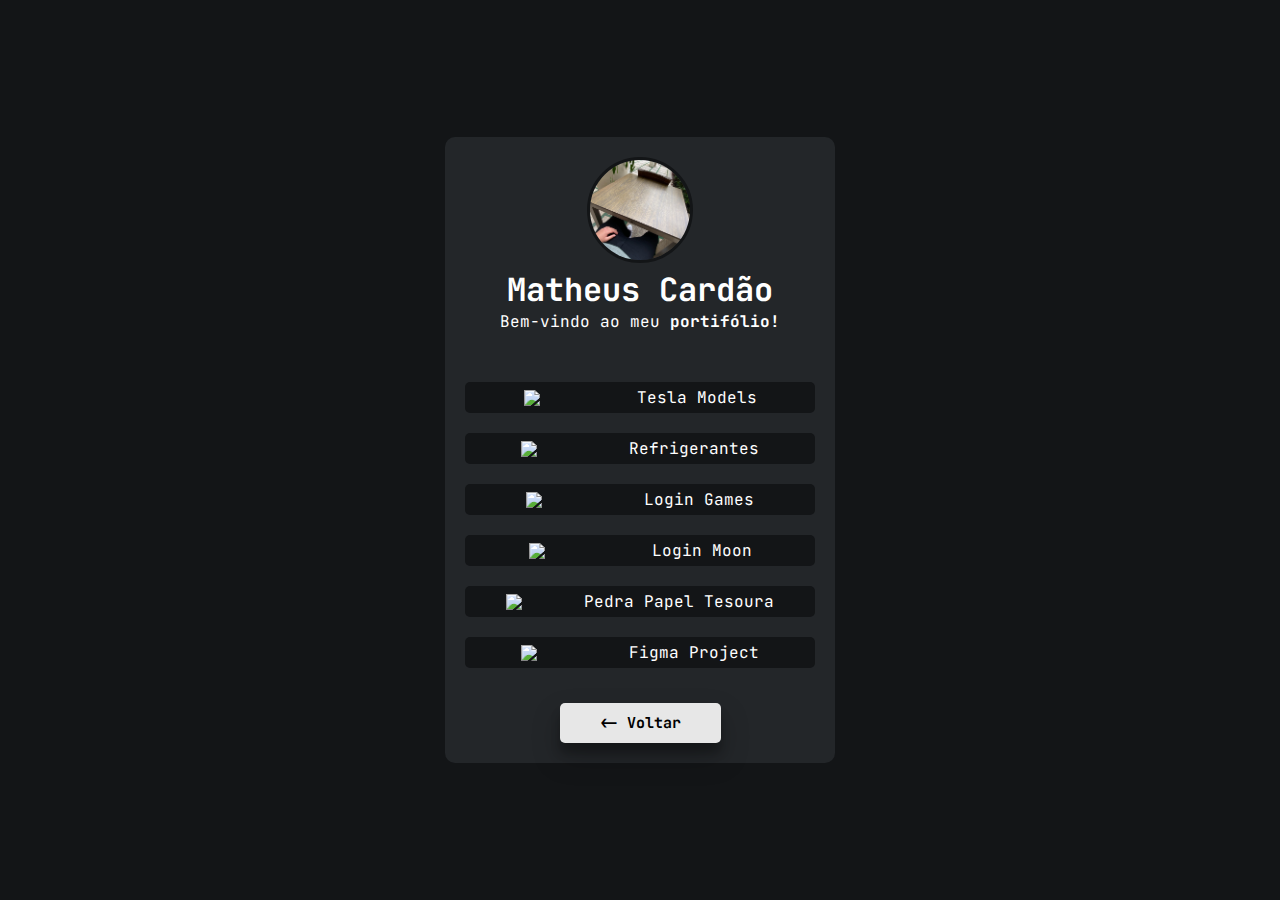
==== Linktree/linktree.html @ 77cb1af1 "First-Commit" ====
<!DOCTYPE html>
<html lang="en">
    <head>
        <meta charset="UTF-8">
        <meta name="viewport" content="width=device-width, initial-scale=1.0">
        <link rel="stylesheet" href="style_linktree.css">
        <title>Linktree | Matheus Cardão</title>
    </head>
    <body>  
        <div class="container">
            <img class="profile" src="./img/Foto4.jpg" alt="Foto-link-tree">

            <h1>Matheus Cardão</h1>
            <p class="sub-title">Bem-vindo ao meu <b>portifólio!</b></p>

            <a href="#" class="link">
                <img class="linktree-img" src="https://img.icons8.com/?size=40&id=25659&format=png&color=ffffff">
                <p>Tesla Models</p>
            </a>

            <a href="#" class="link">
                <img class="linktree-img" src="https://img.icons8.com/?size=40&id=9vsfuPX33Ri2&format=png&color=ffffff">
                <p>Refrigerantes</p>
            </a>

            <a href="#" class="link">
                <img class="linktree-img" src="https://img.icons8.com/?size=40&id=7314&format=png&color=ffffff">
                <p>Login Games</p>
            </a>

            <a href="#" class="link">
                <img class="linktree-img" src="https://img.icons8.com/?size=40&id=26031&format=png&color=ffffff">
                <p>Login Moon</p>
            </a>

            <a href="#" class="link">
                <img class="linktree-img" src="https://img.icons8.com/?size=40&id=37409&format=png&color=ffffff">
                <p>Pedra Papel Tesoura</p>
            </a>

            <a href="#" class="link">
                <img class="linktree-img" src="https://img.icons8.com/?size=40&id=GflC6KLkdd0Y&format=png&color=ffffff">
                <p>Figma Project</p>
            </a>

            <a href="../index.html"><button> <- Voltar</button></a>

        </div>
    </body>
</html>
---- Linktree/style_linktree.css ----
@import url('https://fonts.googleapis.com/css2?family=JetBrains+Mono:ital,wght@0,100..800;1,100..800&display=swap');

* {
    padding: 0;
    margin: 0;
}

body {
    font-family: "JetBrains Mono", monospace;
    background-color: #131517;
    color: #fff;
    height: 100vh;
    display: flex;
    align-items: center;
    justify-content: center;
}

.container {
    background-color: #232629;
    border-radius: 10px;
    padding: 20px;
    text-align: center;
    width: 350px;
    max-width: 70%; 
}

.profile {
    width: 100px;
    height: 100px;
    border-radius: 50%;
    object-fit: cover;
    border: 3px solid #131517;
}

.sub-title {
    margin-bottom: 50px;
}

.link {
    display: flex;
    align-items: center;
    justify-content: space-around;
    padding: 5px 10px;
    border-radius: 5px;
    margin: 20px 0;
    text-decoration: none;
    outline: none;
    background-color: #131517;

    p {
        color: #fff;
    }
}

button {
    background-color: #e7e7e7;
    border: none;
    border-radius: 5px;
    height: 40px;
    font-size: 15px;
    width: auto;
    padding: 0px 40px;
    font-weight: bold;
    cursor: pointer;
    transition: 0.3s ease-in-out;
    font-family: "JetBrains Mono", monospace;
    box-shadow: rgba(0, 0, 0, 0.25) 0px 14px 28px, rgba(0, 0, 0, 0.22) 0px 10px 10px;
    margin-top: 15px;
}

button:hover {
    opacity: 0.8;
    transform: scale(1.05);
}
button:active {
    opacity: 0.6;
    transform: scale(0.85);
}

a:hover {
    opacity: 0.8;
    transform: scale(1.05);
}
a:active {
    opacity: 0.6;
    transform: scale(1);
}
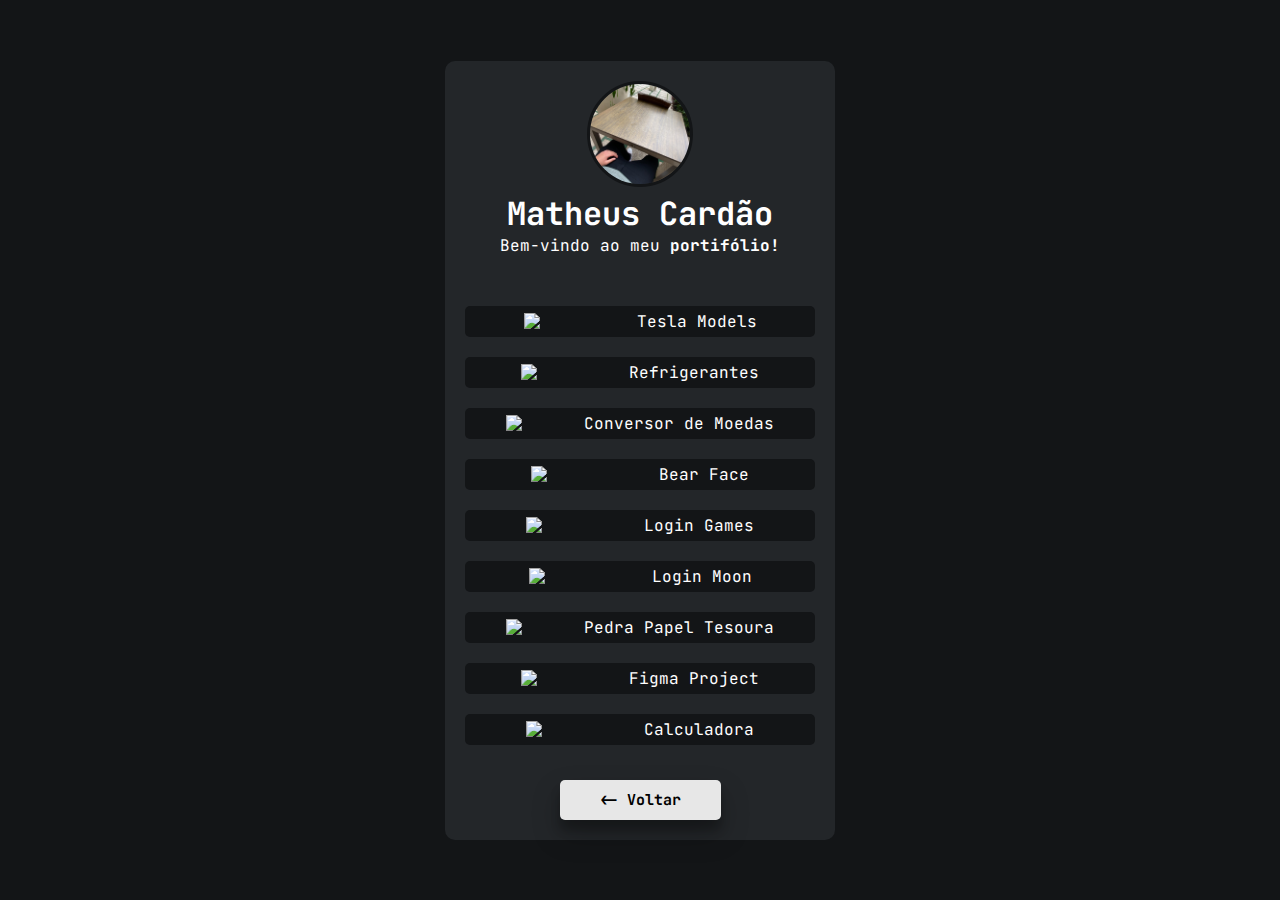
==== commit aa651d78: "Alteração no Linktree - Colocando os links dos projetos" ====
--- a/Linktree/linktree.html
+++ b/Linktree/linktree.html
@@ -13,34 +13,49 @@
             <h1>Matheus Cardão</h1>
             <p class="sub-title">Bem-vindo ao meu <b>portifólio!</b></p>
 
-            <a href="#" class="link">
+            <a href="https://matheuscardao.github.io/Tesla/" class="link">
                 <img class="linktree-img" src="https://img.icons8.com/?size=40&id=25659&format=png&color=ffffff">
                 <p>Tesla Models</p>
             </a>
 
-            <a href="#" class="link">
+            <a href="https://matheuscardao.github.io/Soda/" class="link">
                 <img class="linktree-img" src="https://img.icons8.com/?size=40&id=9vsfuPX33Ri2&format=png&color=ffffff">
                 <p>Refrigerantes</p>
             </a>
 
-            <a href="#" class="link">
+            <a href="https://matheuscardao.github.io/Conversor/" class="link">
+                <img class="linktree-img" src="https://img.icons8.com/?size=40&id=9vsfuPX33Ri2&format=png&color=ffffff">
+                <p>Conversor de Moedas</p>
+            </a>
+
+            <a href="https://matheuscardao.github.io/Bear-Face/" class="link">
+                <img class="linktree-img" src="https://img.icons8.com/?size=40&id=9vsfuPX33Ri2&format=png&color=ffffff">
+                <p>Bear Face</p>
+            </a>
+
+            <a href="https://matheuscardao.github.io/Login-Games/" class="link">
                 <img class="linktree-img" src="https://img.icons8.com/?size=40&id=7314&format=png&color=ffffff">
                 <p>Login Games</p>
             </a>
 
-            <a href="#" class="link">
+            <a href="https://matheuscardao.github.io/Login-Moon/" class="link">
                 <img class="linktree-img" src="https://img.icons8.com/?size=40&id=26031&format=png&color=ffffff">
                 <p>Login Moon</p>
             </a>
 
-            <a href="#" class="link">
+            <a href="https://matheuscardao.github.io/Rock-Paper-Scissors/" class="link">
                 <img class="linktree-img" src="https://img.icons8.com/?size=40&id=37409&format=png&color=ffffff">
                 <p>Pedra Papel Tesoura</p>
             </a>
 
-            <a href="#" class="link">
+            <a href="https://matheuscardao.github.io/Figma/" class="link">
                 <img class="linktree-img" src="https://img.icons8.com/?size=40&id=GflC6KLkdd0Y&format=png&color=ffffff">
                 <p>Figma Project</p>
+            </a>
+
+            <a href="https://matheuscardao.github.io/Calculadora/" class="link">
+                <img class="linktree-img" src="https://img.icons8.com/?size=40&id=GflC6KLkdd0Y&format=png&color=ffffff">
+                <p>Calculadora</p>
             </a>
 
             <a href="../index.html"><button> <- Voltar</button></a>
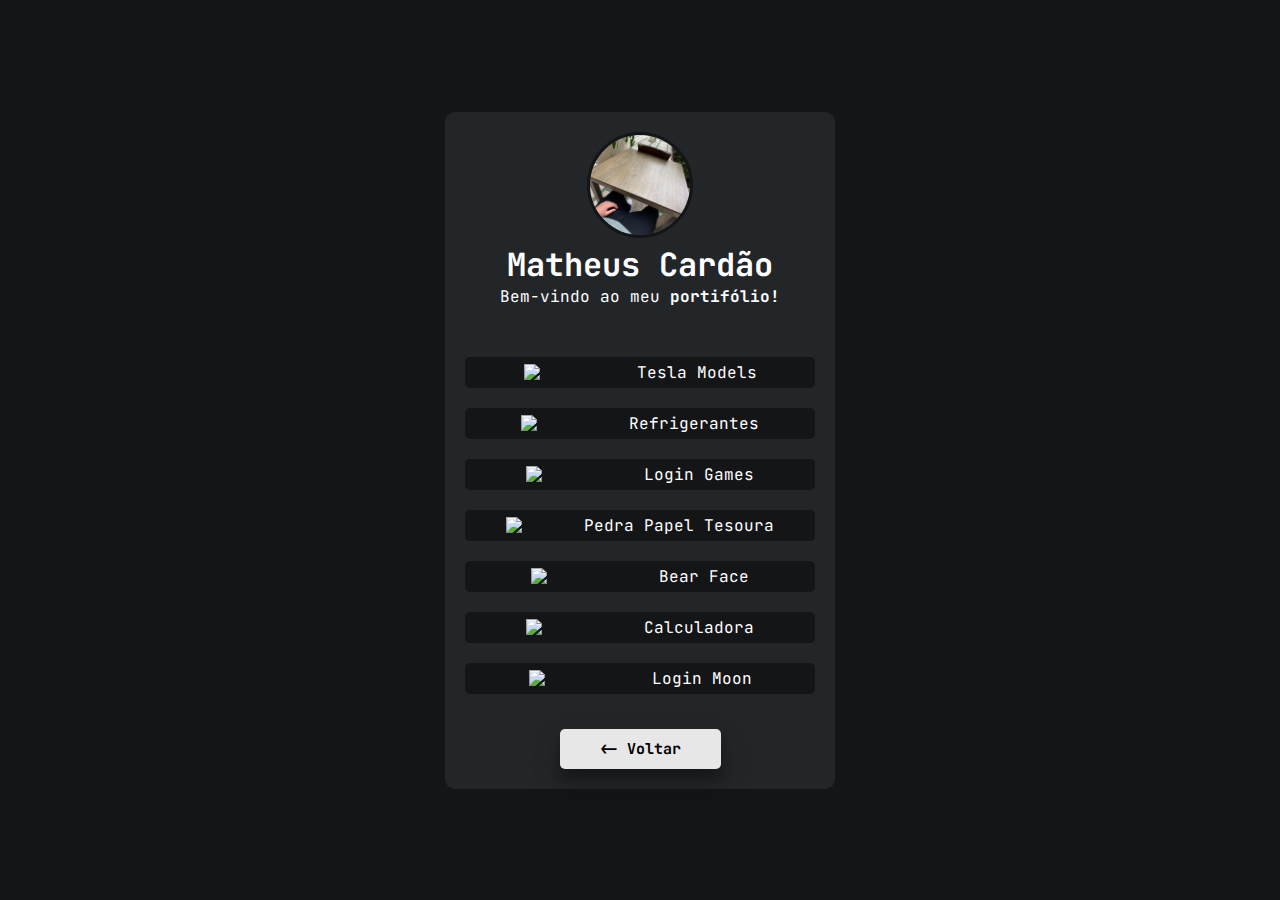
==== commit 1b156864: "Diminuindo e mudando os lugares dos projetos" ====
--- a/Linktree/linktree.html
+++ b/Linktree/linktree.html
@@ -13,49 +13,49 @@
             <h1>Matheus Cardão</h1>
             <p class="sub-title">Bem-vindo ao meu <b>portifólio!</b></p>
 
-            <a href="https://matheuscardao.github.io/Tesla/" class="link">
+            <a href="https://matheuscardao.github.io/Tesla/" class="link" target="_blank">
                 <img class="linktree-img" src="https://img.icons8.com/?size=40&id=25659&format=png&color=ffffff">
                 <p>Tesla Models</p>
             </a>
 
-            <a href="https://matheuscardao.github.io/Soda/" class="link">
+            <a href="https://matheuscardao.github.io/Soda/" class="link" target="_blank">
                 <img class="linktree-img" src="https://img.icons8.com/?size=40&id=9vsfuPX33Ri2&format=png&color=ffffff">
                 <p>Refrigerantes</p>
             </a>
 
-            <a href="https://matheuscardao.github.io/Conversor/" class="link">
-                <img class="linktree-img" src="https://img.icons8.com/?size=40&id=9vsfuPX33Ri2&format=png&color=ffffff">
+            <!-- <a href="https://matheuscardao.github.io/Conversor/" class="link" target="_blank">
+                <img class="linktree-img" src="https://img.icons8.com/?size=40&id=7165&format=png&color=ffffff">
                 <p>Conversor de Moedas</p>
-            </a>
+            </a> -->
 
-            <a href="https://matheuscardao.github.io/Bear-Face/" class="link">
-                <img class="linktree-img" src="https://img.icons8.com/?size=40&id=9vsfuPX33Ri2&format=png&color=ffffff">
-                <p>Bear Face</p>
-            </a>
-
-            <a href="https://matheuscardao.github.io/Login-Games/" class="link">
+            <a href="https://matheuscardao.github.io/Login-Games/" class="link" target="_blank">
                 <img class="linktree-img" src="https://img.icons8.com/?size=40&id=7314&format=png&color=ffffff">
                 <p>Login Games</p>
             </a>
 
-            <a href="https://matheuscardao.github.io/Login-Moon/" class="link">
-                <img class="linktree-img" src="https://img.icons8.com/?size=40&id=26031&format=png&color=ffffff">
-                <p>Login Moon</p>
-            </a>
-
-            <a href="https://matheuscardao.github.io/Rock-Paper-Scissors/" class="link">
+            <a href="https://matheuscardao.github.io/Rock-Paper-Scissors/" class="link" target="_blank">
                 <img class="linktree-img" src="https://img.icons8.com/?size=40&id=37409&format=png&color=ffffff">
                 <p>Pedra Papel Tesoura</p>
             </a>
 
-            <a href="https://matheuscardao.github.io/Figma/" class="link">
+            <a href="https://matheuscardao.github.io/Bear-Face/" class="link" target="_blank">
+                <img class="linktree-img" src="https://img.icons8.com/?size=40&id=7381&format=png&color=ffffff">
+                <p>Bear Face</p>
+            </a>
+<!-- 
+            <a href="https://matheuscardao.github.io/Figma/" class="link" target="_blank">
                 <img class="linktree-img" src="https://img.icons8.com/?size=40&id=GflC6KLkdd0Y&format=png&color=ffffff">
                 <p>Figma Project</p>
+            </a> -->
+
+            <a href="https://matheuscardao.github.io/Calculadora/" class="link" target="_blank">
+                <img class="linktree-img" src="https://img.icons8.com/?size=40&id=11645&format=png&color=ffffff">
+                <p>Calculadora</p>
             </a>
 
-            <a href="https://matheuscardao.github.io/Calculadora/" class="link">
-                <img class="linktree-img" src="https://img.icons8.com/?size=40&id=GflC6KLkdd0Y&format=png&color=ffffff">
-                <p>Calculadora</p>
+            <a href="https://matheuscardao.github.io/Login-Moon/" class="link" target="_blank">
+                <img class="linktree-img" src="https://img.icons8.com/?size=40&id=26031&format=png&color=ffffff">
+                <p>Login Moon</p>
             </a>
 
             <a href="../index.html"><button> <- Voltar</button></a>
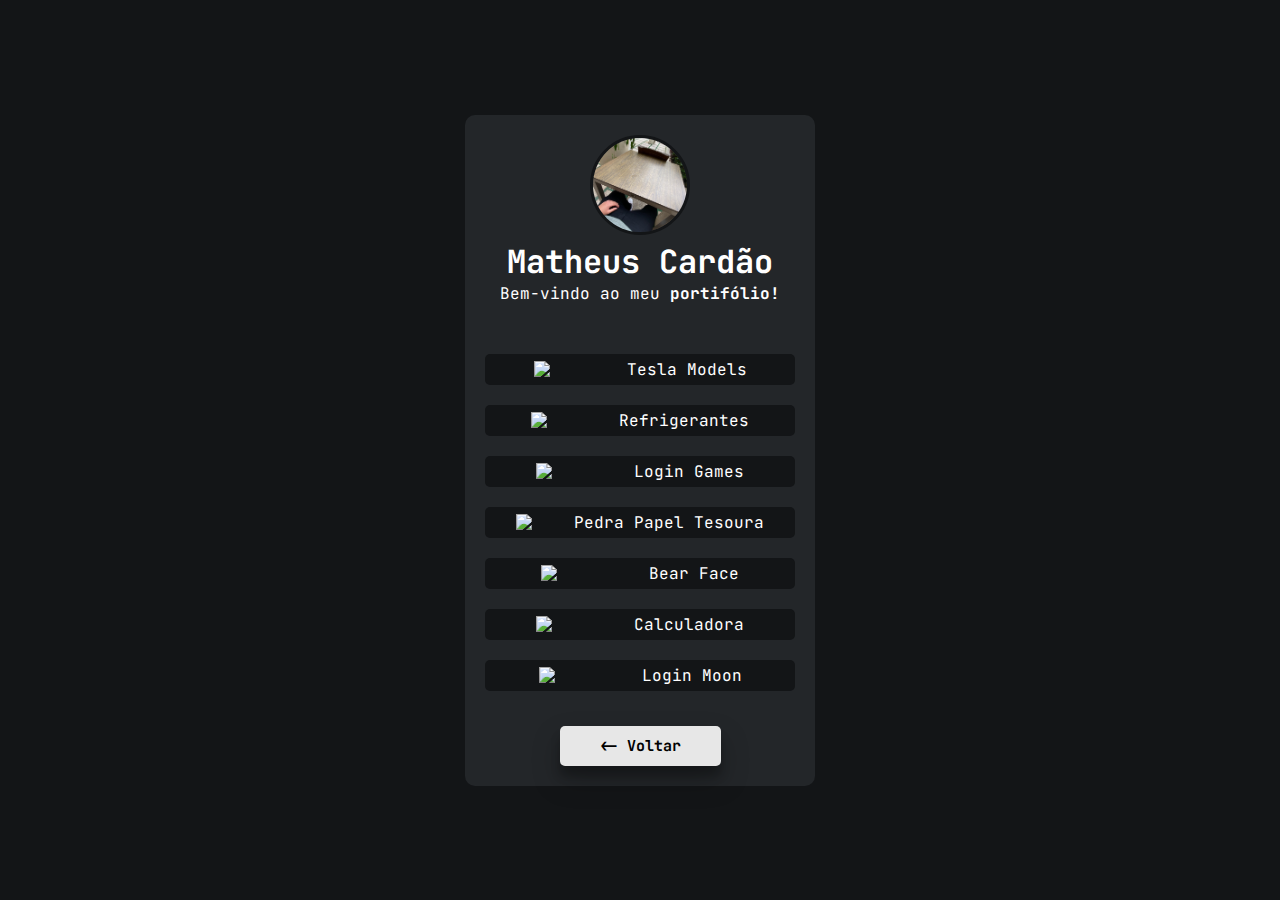
==== commit 57df6eee: "Acrescentando os arquivos que alterei no trabalho" ====
--- a/Linktree/linktree.html
+++ b/Linktree/linktree.html
@@ -12,52 +12,52 @@
 
             <h1>Matheus Cardão</h1>
             <p class="sub-title">Bem-vindo ao meu <b>portifólio!</b></p>
+            <div class="options">
+                <a href="https://matheuscardao.github.io/Tesla/" class="link" target="_blank">
+                    <img class="linktree-img" src="https://img.icons8.com/?size=40&id=25659&format=png&color=ffffff">
+                    <p>Tesla Models</p>
+                </a>
 
-            <a href="https://matheuscardao.github.io/Tesla/" class="link" target="_blank">
-                <img class="linktree-img" src="https://img.icons8.com/?size=40&id=25659&format=png&color=ffffff">
-                <p>Tesla Models</p>
-            </a>
+                <a href="https://matheuscardao.github.io/Soda/" class="link" target="_blank">
+                    <img class="linktree-img" src="https://img.icons8.com/?size=40&id=9vsfuPX33Ri2&format=png&color=ffffff">
+                    <p>Refrigerantes</p>
+                </a>
 
-            <a href="https://matheuscardao.github.io/Soda/" class="link" target="_blank">
-                <img class="linktree-img" src="https://img.icons8.com/?size=40&id=9vsfuPX33Ri2&format=png&color=ffffff">
-                <p>Refrigerantes</p>
-            </a>
+                <!-- <a href="https://matheuscardao.github.io/Conversor/" class="link" target="_blank">
+                    <img class="linktree-img" src="https://img.icons8.com/?size=40&id=7165&format=png&color=ffffff">
+                    <p>Conversor de Moedas</p>
+                </a> -->
 
-            <!-- <a href="https://matheuscardao.github.io/Conversor/" class="link" target="_blank">
-                <img class="linktree-img" src="https://img.icons8.com/?size=40&id=7165&format=png&color=ffffff">
-                <p>Conversor de Moedas</p>
-            </a> -->
+                <a href="https://matheuscardao.github.io/Login-Games/" class="link" target="_blank">
+                    <img class="linktree-img" src="https://img.icons8.com/?size=40&id=7314&format=png&color=ffffff">
+                    <p>Login Games</p>
+                </a>
 
-            <a href="https://matheuscardao.github.io/Login-Games/" class="link" target="_blank">
-                <img class="linktree-img" src="https://img.icons8.com/?size=40&id=7314&format=png&color=ffffff">
-                <p>Login Games</p>
-            </a>
+                <a href="https://matheuscardao.github.io/Rock-Paper-Scissors/" class="link" target="_blank">
+                    <img class="linktree-img" src="https://img.icons8.com/?size=40&id=37409&format=png&color=ffffff">
+                    <p>Pedra Papel Tesoura</p>
+                </a>
 
-            <a href="https://matheuscardao.github.io/Rock-Paper-Scissors/" class="link" target="_blank">
-                <img class="linktree-img" src="https://img.icons8.com/?size=40&id=37409&format=png&color=ffffff">
-                <p>Pedra Papel Tesoura</p>
-            </a>
+                <a href="https://matheuscardao.github.io/Bear-Face/" class="link" target="_blank">
+                    <img class="linktree-img" src="https://img.icons8.com/?size=40&id=7381&format=png&color=ffffff">
+                    <p>Bear Face</p>
+                </a>
+    <!-- 
+                <a href="https://matheuscardao.github.io/Figma/" class="link" target="_blank">
+                    <img class="linktree-img" src="https://img.icons8.com/?size=40&id=GflC6KLkdd0Y&format=png&color=ffffff">
+                    <p>Figma Project</p>
+                </a> -->
 
-            <a href="https://matheuscardao.github.io/Bear-Face/" class="link" target="_blank">
-                <img class="linktree-img" src="https://img.icons8.com/?size=40&id=7381&format=png&color=ffffff">
-                <p>Bear Face</p>
-            </a>
-<!-- 
-            <a href="https://matheuscardao.github.io/Figma/" class="link" target="_blank">
-                <img class="linktree-img" src="https://img.icons8.com/?size=40&id=GflC6KLkdd0Y&format=png&color=ffffff">
-                <p>Figma Project</p>
-            </a> -->
+                <a href="https://matheuscardao.github.io/Calculadora/" class="link" target="_blank">
+                    <img class="linktree-img" src="https://img.icons8.com/?size=40&id=11645&format=png&color=ffffff">
+                    <p>Calculadora</p>
+                </a>
 
-            <a href="https://matheuscardao.github.io/Calculadora/" class="link" target="_blank">
-                <img class="linktree-img" src="https://img.icons8.com/?size=40&id=11645&format=png&color=ffffff">
-                <p>Calculadora</p>
-            </a>
-
-            <a href="https://matheuscardao.github.io/Login-Moon/" class="link" target="_blank">
-                <img class="linktree-img" src="https://img.icons8.com/?size=40&id=26031&format=png&color=ffffff">
-                <p>Login Moon</p>
-            </a>
-
+                <a href="https://matheuscardao.github.io/Login-Moon/" class="link" target="_blank">
+                    <img class="linktree-img" src="https://img.icons8.com/?size=40&id=26031&format=png&color=ffffff">
+                    <p>Login Moon</p>
+                </a>
+            </div>            
             <a href="../index.html"><button> <- Voltar</button></a>
 
         </div>
--- a/Linktree/style_linktree.css
+++ b/Linktree/style_linktree.css
@@ -3,6 +3,7 @@
 * {
     padding: 0;
     margin: 0;
+    box-sizing: border-box;
 }
 
 body {
@@ -84,4 +85,18 @@
 a:active {
     opacity: 0.6;
     transform: scale(1);
+}
+
+@media screen and (max-width: 1080px) {
+    h1 {
+        font-size: 20px;
+    }
+
+    .sub-title {
+        font-size: 15px;
+    }
+
+    .link {
+        margin-top: 0;
+    }
 }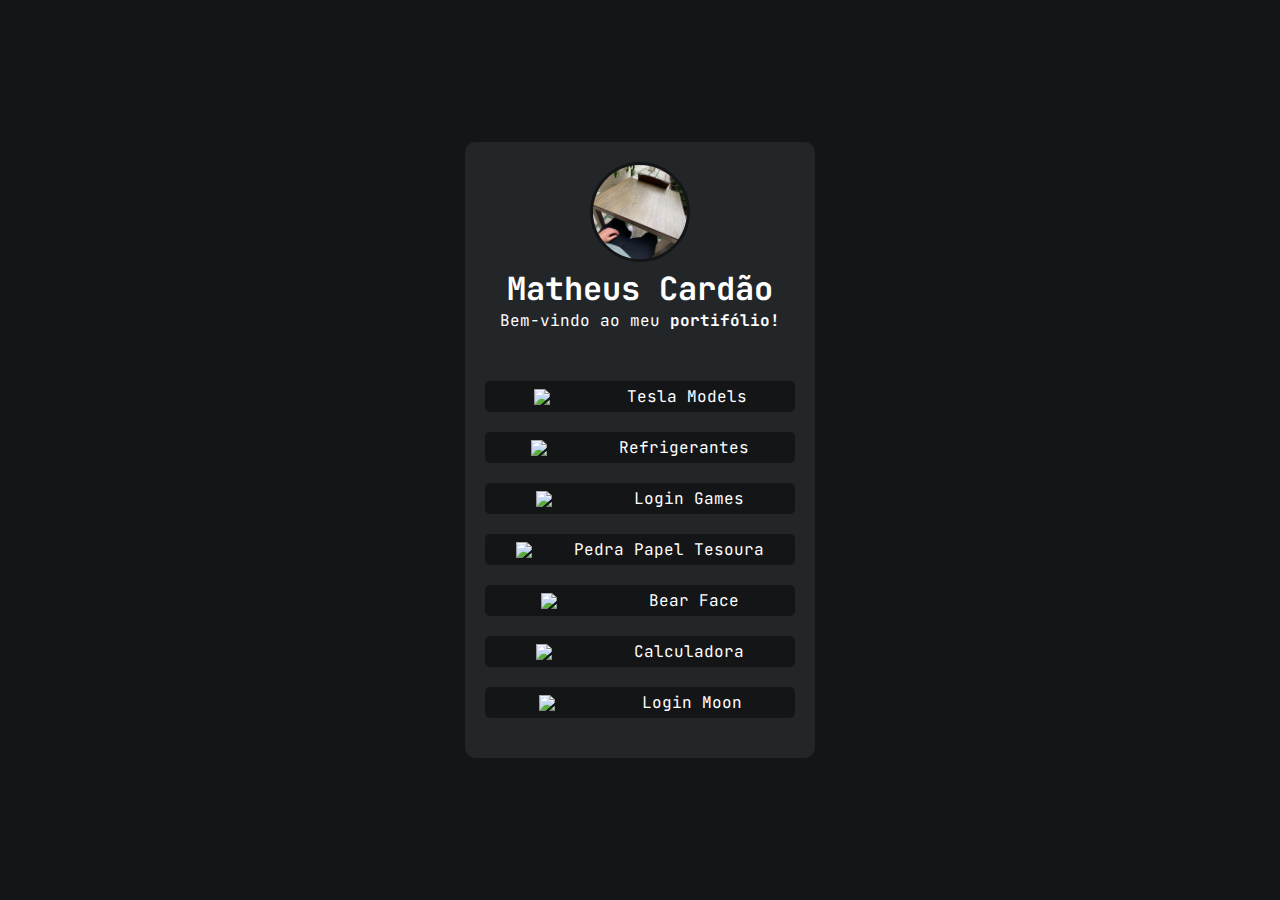
==== commit 94399663: "Alteracoes linktree" ====
--- a/Linktree/linktree.html
+++ b/Linktree/linktree.html
@@ -57,9 +57,7 @@
                     <img class="linktree-img" src="https://img.icons8.com/?size=40&id=26031&format=png&color=ffffff">
                     <p>Login Moon</p>
                 </a>
-            </div>            
-            <a href="../index.html"><button> <- Voltar</button></a>
-
+            </div>          
         </div>
     </body>
 </html> 